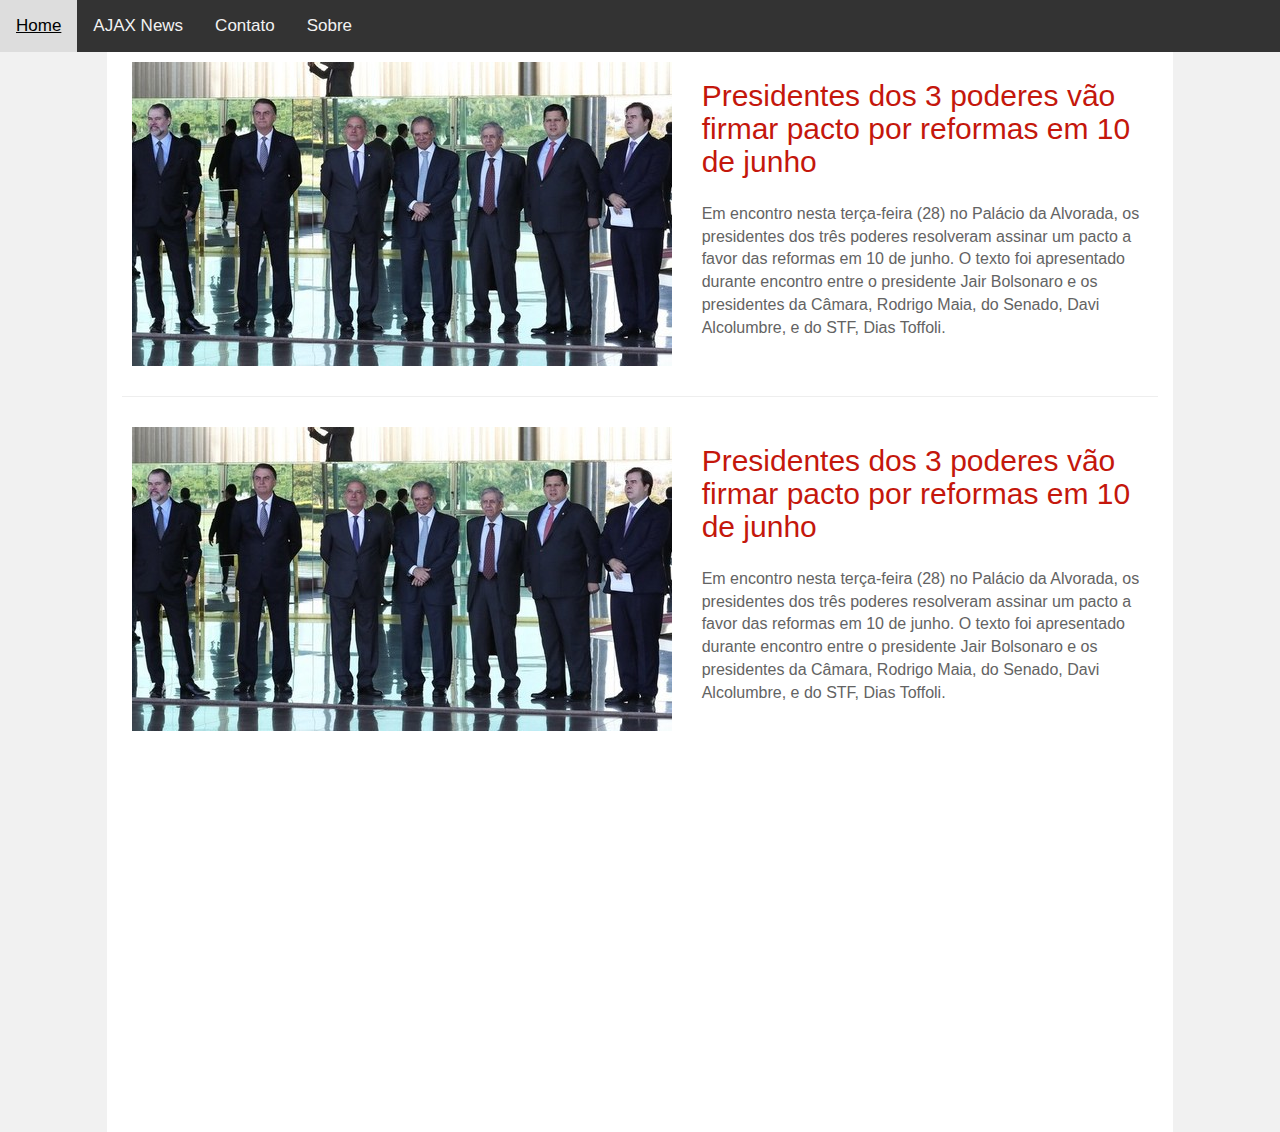
==== index-ajax.html @ e40b906e "start ajax" ====
<!DOCTYPE html>
<html>
<head>
  <link rel="stylesheet" href="style.css">
  <link rel="stylesheet" href="https://cdnjs.cloudflare.com/ajax/libs/font-awesome/4.7.0/css/font-awesome.min.css">
  <meta name="viewport" content="width=device-width, initial-scale=1">
<link rel="stylesheet" href="https://maxcdn.bootstrapcdn.com/bootstrap/3.4.0/css/bootstrap.min.css">
<script src="https://ajax.googleapis.com/ajax/libs/jquery/3.4.0/jquery.min.js"></script>
<script src="https://maxcdn.bootstrapcdn.com/bootstrap/3.4.0/js/bootstrap.min.js"></script>
  <meta charset="utf-8">
  <title>DIW NEWS</title>
</head>

<body>

  <script>
  /* Toggle between adding and removing the "responsive" class to topnav when the user clicks on the icon */
  function autoScale() {
    var x = document.getElementById("myTopnav");
    if (x.className === "topnav") {
      x.className += " responsive";
    } else {
      x.className = "topnav";
    }
  }
  </script>


  <div class="topnav" id="myTopnav">
    <a href="index.html" class="active">Home</a>
    <a href="index-ajax.html">AJAX News</a>
    <a href="#contact">Contato</a>
    <a href="#about">Sobre</a>
    <a href="javascript:void(0);" class="icon" onclick="autoScale()">
      <i class="fa fa-bars"></i>
    </a>
  </div>

  <div class="container-fluid text-center">
  <div class="row content">
    <div class="col-sm-1 sidenav">
    </div>
    <div class="col-sm-10 text-left" id="news-main-block">

      <div class="media">
        <div class="media-left">
          <a href="media.html">
            <img class="media-object" src="imgs/lixo.jpg" alt="...">
          </a>
        </div>
        <div class="media-body">
          <h2 class="media-heading">Presidentes dos 3 poderes vão firmar pacto por reformas em 10 de junho</h2>
          <p class="media-description">Em encontro nesta terça-feira (28) no Palácio da Alvorada, os presidentes dos três poderes resolveram assinar um pacto a favor das reformas em 10 de junho. O texto foi apresentado durante encontro entre o presidente Jair Bolsonaro e os presidentes da Câmara, Rodrigo Maia, do Senado, Davi Alcolumbre, e do STF, Dias Toffoli.</p>
        </div>
      </div>
      <hr>
      <div class="media">
        <div class="media-left">
          <a href="media.html">
            <img class="media-object" src="imgs/lixo.jpg" alt="...">
          </a>
        </div>
        <div class="media-body">
          <h2 class="media-heading">Presidentes dos 3 poderes vão firmar pacto por reformas em 10 de junho</h2>
          <p class="media-description">Em encontro nesta terça-feira (28) no Palácio da Alvorada, os presidentes dos três poderes resolveram assinar um pacto a favor das reformas em 10 de junho. O texto foi apresentado durante encontro entre o presidente Jair Bolsonaro e os presidentes da Câmara, Rodrigo Maia, do Senado, Davi Alcolumbre, e do STF, Dias Toffoli.</p>
        </div>
      </div>

    </div>
    <div class="col-sm-1 sidenav">
    </div>
  </div>
</div>


</body>
</html>

<script src="https://ajax.googleapis.com/ajax/libs/jquery/1.8.3/jquery.min.js"></script>
<script src="ajax.js"></script>
<script>
    listarNoticias();
</script>
---- style.css ----
/* Add a black background color to the top navigation */
.topnav {
background-color: #333;
overflow: hidden;
}

/* Style the links inside the navigation bar */
.topnav a {
float: left;
display: block;
color: #f2f2f2;
text-align: center;
padding: 14px 16px;
text-decoration: none;
font-size: 17px;
}

/* Change the color of links on hover */
.topnav a:hover {
background-color: #ddd;
color: black;
}

/* Add an active class to highlight the current page */
.active {
background-color: #a81c36;
color: white;
}

/* Hide the link that should open and close the topnav on small screens */
.topnav .icon {
display: none;
}



/* Hide the link that should open and close the topnav on small screens */


/*NEW STUFF*/
/* Remove the navbar's default margin-bottom and rounded borders */
.navbar {
  margin-bottom: 0;
  border-radius: 0;
}

/* Set height of the grid so .sidenav can be 100% (adjust as needed) */
.row.content {height: 1080px}

/* Set gray background color and 100% height */
.sidenav {
  padding-top: 20px;
  background-color: #f1f1f1;
  height: 100%;
}


@media (max-width: 750px) {
  .sidenav {
    height: 10px;
  }
}

/*END NEW STUFF*/

/* When the screen is less than 600 pixels wide, hide all links, except for the first one ("Home"). Show the link that contains should open and close the topnav (.icon) */
@media screen and (max-width: 1000px) {
 .topnav a:not(:first-child) {display: none;}
 .topnav a.icon {
   float: right;
   display: block;
 }
}

/* The "responsive" class is added to the topnav with JavaScript when the user clicks on the icon. This class makes the topnav look good on small screens (display the links vertically instead of horizontally) */
@media screen and (max-width: 1000px) {
 .topnav.responsive {position: relative;}
 .topnav.responsive a.icon {
   position: absolute;
   right: 0;
   top: 0;
 }
 .topnav.responsive a {
   float: none;
   display: block;
   text-align: left;
 }
}


@media (max-width: 1000px){
  .media {
    display: grid;
  }
}

@media (max-width: 1000px) {
  .media-body {
    width: 100% !important;
  }
}


.media-object{
  margin: 100%;
  padding: 10px;
  margin: auto;
}

.media-body{
  vertical-align: middle !important;
}
.media-heading{
  font: opensans, opensans-bastian, Arial, sans-serif;
  word-wrap: break-word;
  color: rgb(196, 23, 12);
  padding: 10px;
}

.media-description{
  padding: 10px;
  font: opensans, opensans-bastian, Arial, sans-serif;
  font-size: 16px;
  color: #636363;
}



.single-news-title{
  color: #a81c36;
  padding: 10px;
  align-items: center;
}

.main-picture{
  width: 50%;
}



.main-text{
  font-size: 22px;
  padding: 5% 5%;
  text-align: justify;
  text-justify: inter-word;
}


@media (max-width: 1000px) {
  .main-picture {
    width: 80%;
  }
  .main-text{
    font-size: 16px;
  }
  .single-news-title{
    font-size: 20px;
  }
}
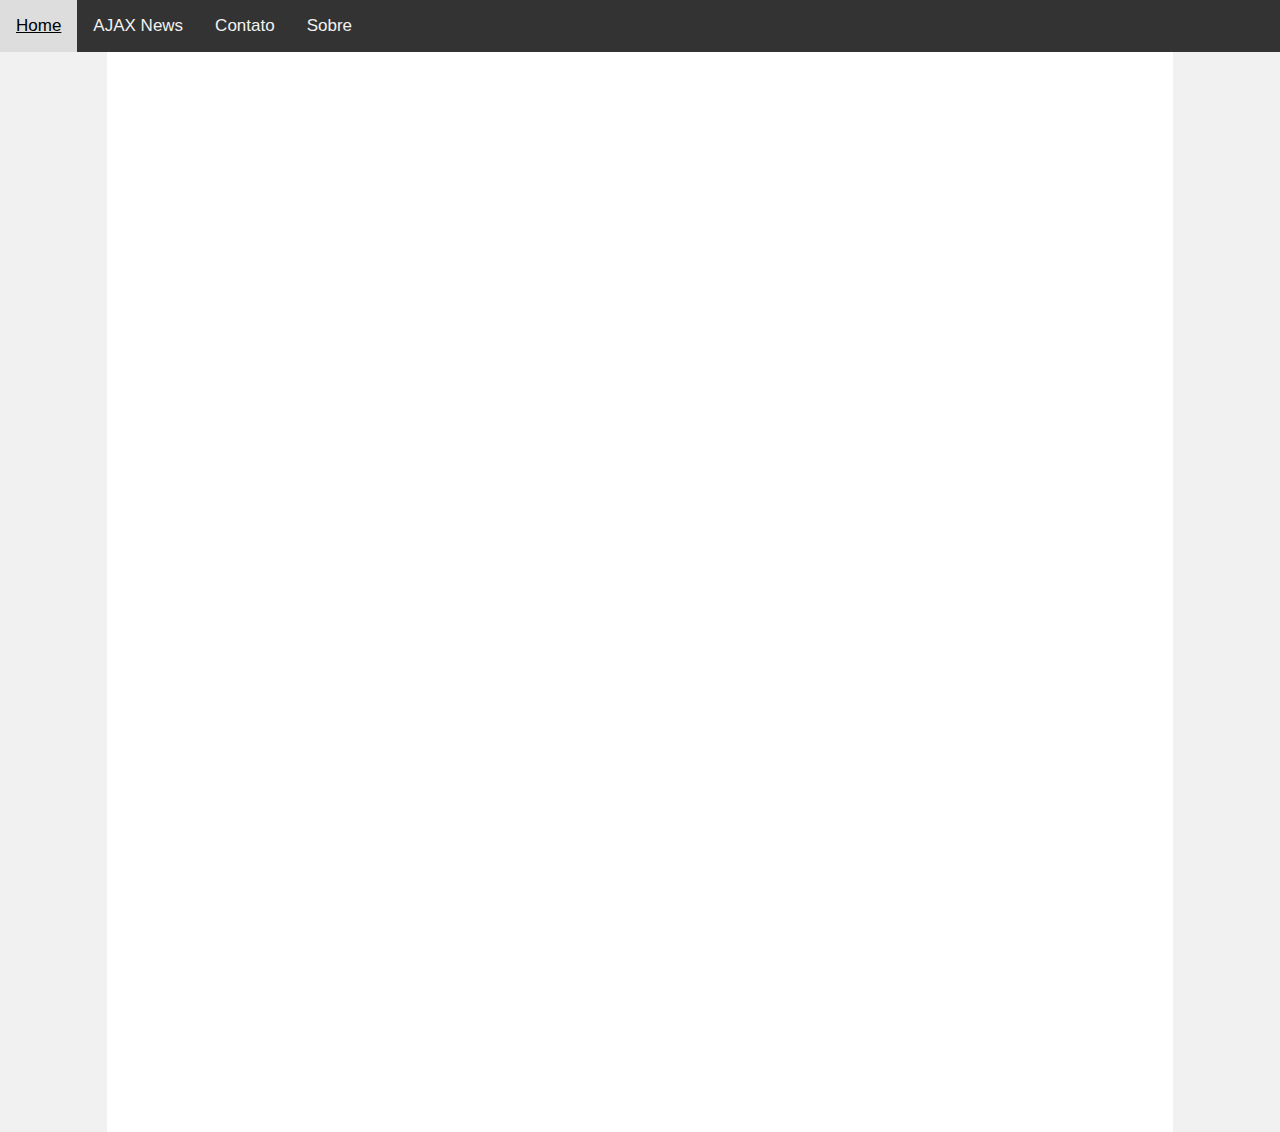
==== commit 92f26ffe: "fix index responsive" ====
--- a/index-ajax.html
+++ b/index-ajax.html
@@ -40,32 +40,7 @@
   <div class="row content">
     <div class="col-sm-1 sidenav">
     </div>
-    <div class="col-sm-10 text-left" id="news-main-block">
-
-      <div class="media">
-        <div class="media-left">
-          <a href="media.html">
-            <img class="media-object" src="imgs/lixo.jpg" alt="...">
-          </a>
-        </div>
-        <div class="media-body">
-          <h2 class="media-heading">Presidentes dos 3 poderes vão firmar pacto por reformas em 10 de junho</h2>
-          <p class="media-description">Em encontro nesta terça-feira (28) no Palácio da Alvorada, os presidentes dos três poderes resolveram assinar um pacto a favor das reformas em 10 de junho. O texto foi apresentado durante encontro entre o presidente Jair Bolsonaro e os presidentes da Câmara, Rodrigo Maia, do Senado, Davi Alcolumbre, e do STF, Dias Toffoli.</p>
-        </div>
-      </div>
-      <hr>
-      <div class="media">
-        <div class="media-left">
-          <a href="media.html">
-            <img class="media-object" src="imgs/lixo.jpg" alt="...">
-          </a>
-        </div>
-        <div class="media-body">
-          <h2 class="media-heading">Presidentes dos 3 poderes vão firmar pacto por reformas em 10 de junho</h2>
-          <p class="media-description">Em encontro nesta terça-feira (28) no Palácio da Alvorada, os presidentes dos três poderes resolveram assinar um pacto a favor das reformas em 10 de junho. O texto foi apresentado durante encontro entre o presidente Jair Bolsonaro e os presidentes da Câmara, Rodrigo Maia, do Senado, Davi Alcolumbre, e do STF, Dias Toffoli.</p>
-        </div>
-      </div>
-
+    <div class="col-sm-10 text-left" id="news-main-block-ajax">
     </div>
     <div class="col-sm-1 sidenav">
     </div>
--- a/style.css
+++ b/style.css
@@ -157,3 +157,17 @@
     font-size: 20px;
   }
 }
+
+
+.fixed-size-image{
+  width: 560px;
+  height: 320px;
+}
+
+@media (max-width: 1000px) {
+  .fixed-size-image {
+    width: 80%;
+    height: auto;
+  }
+
+}
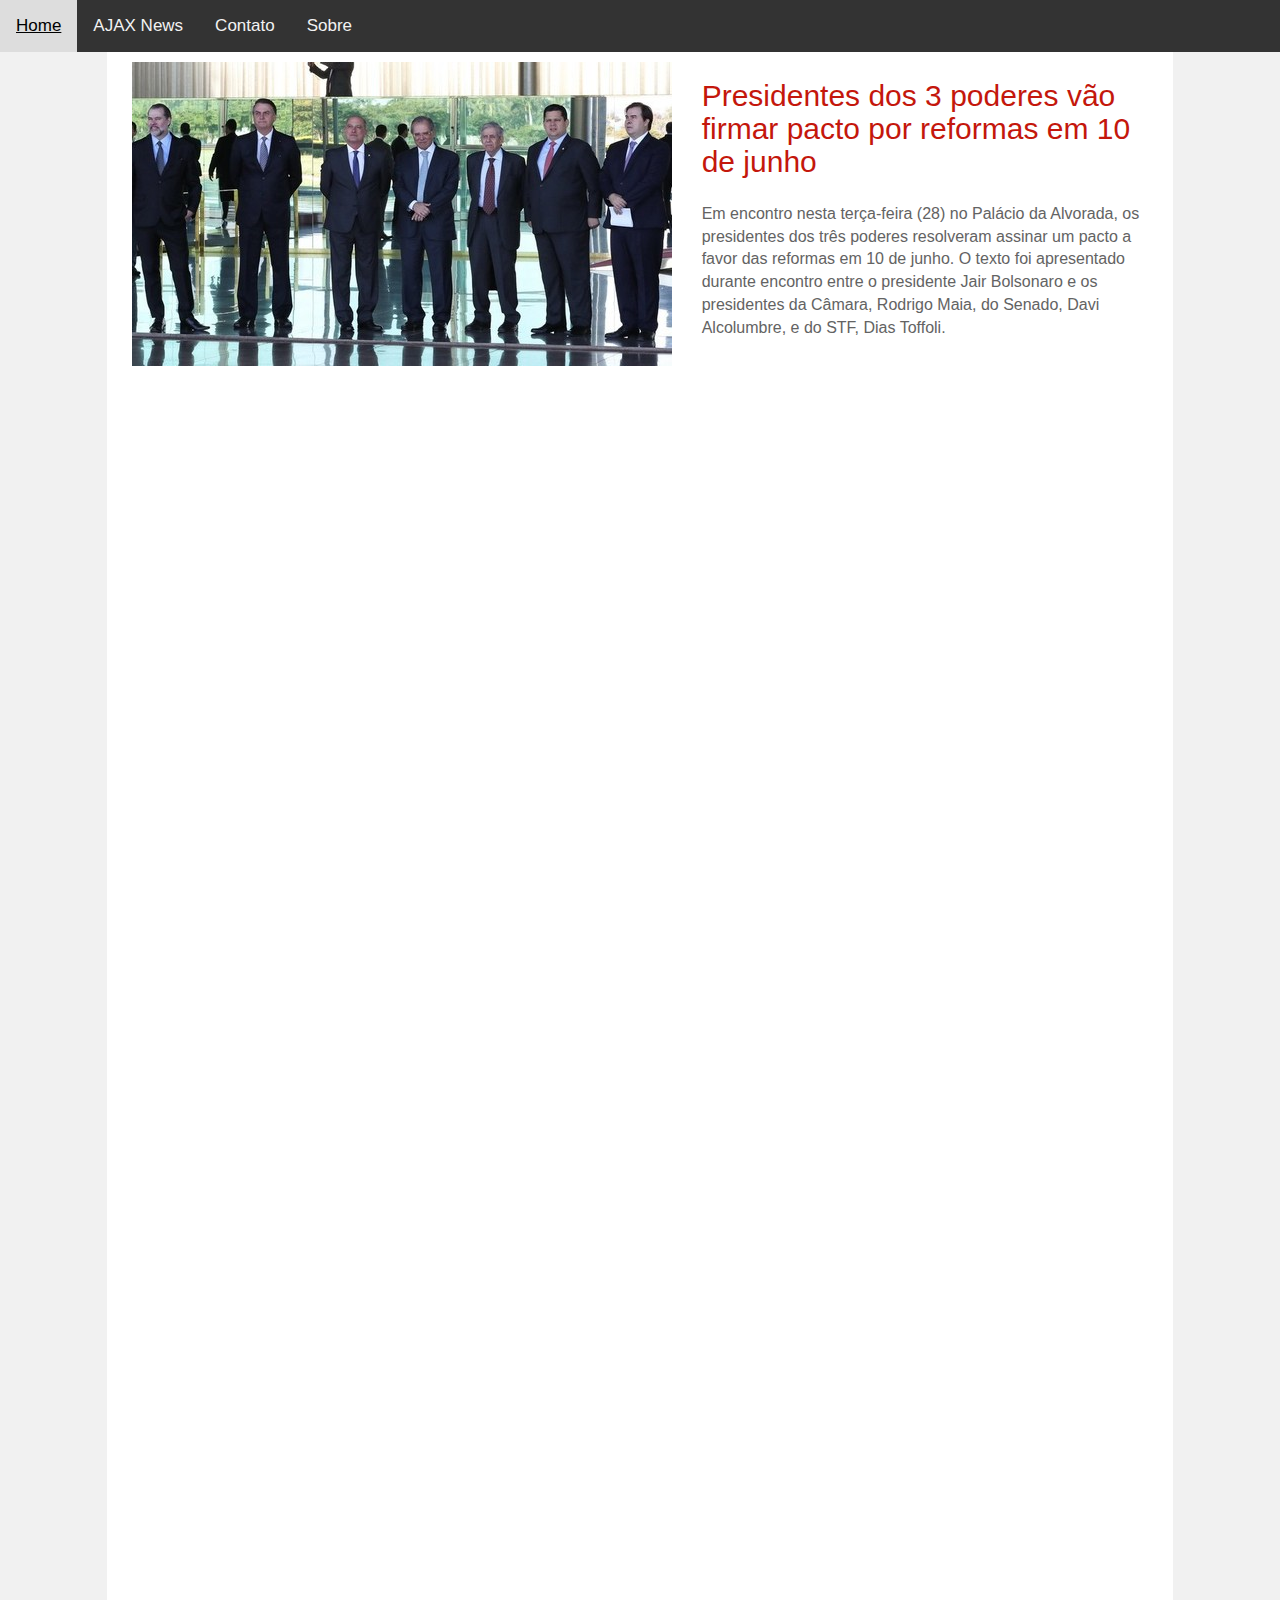
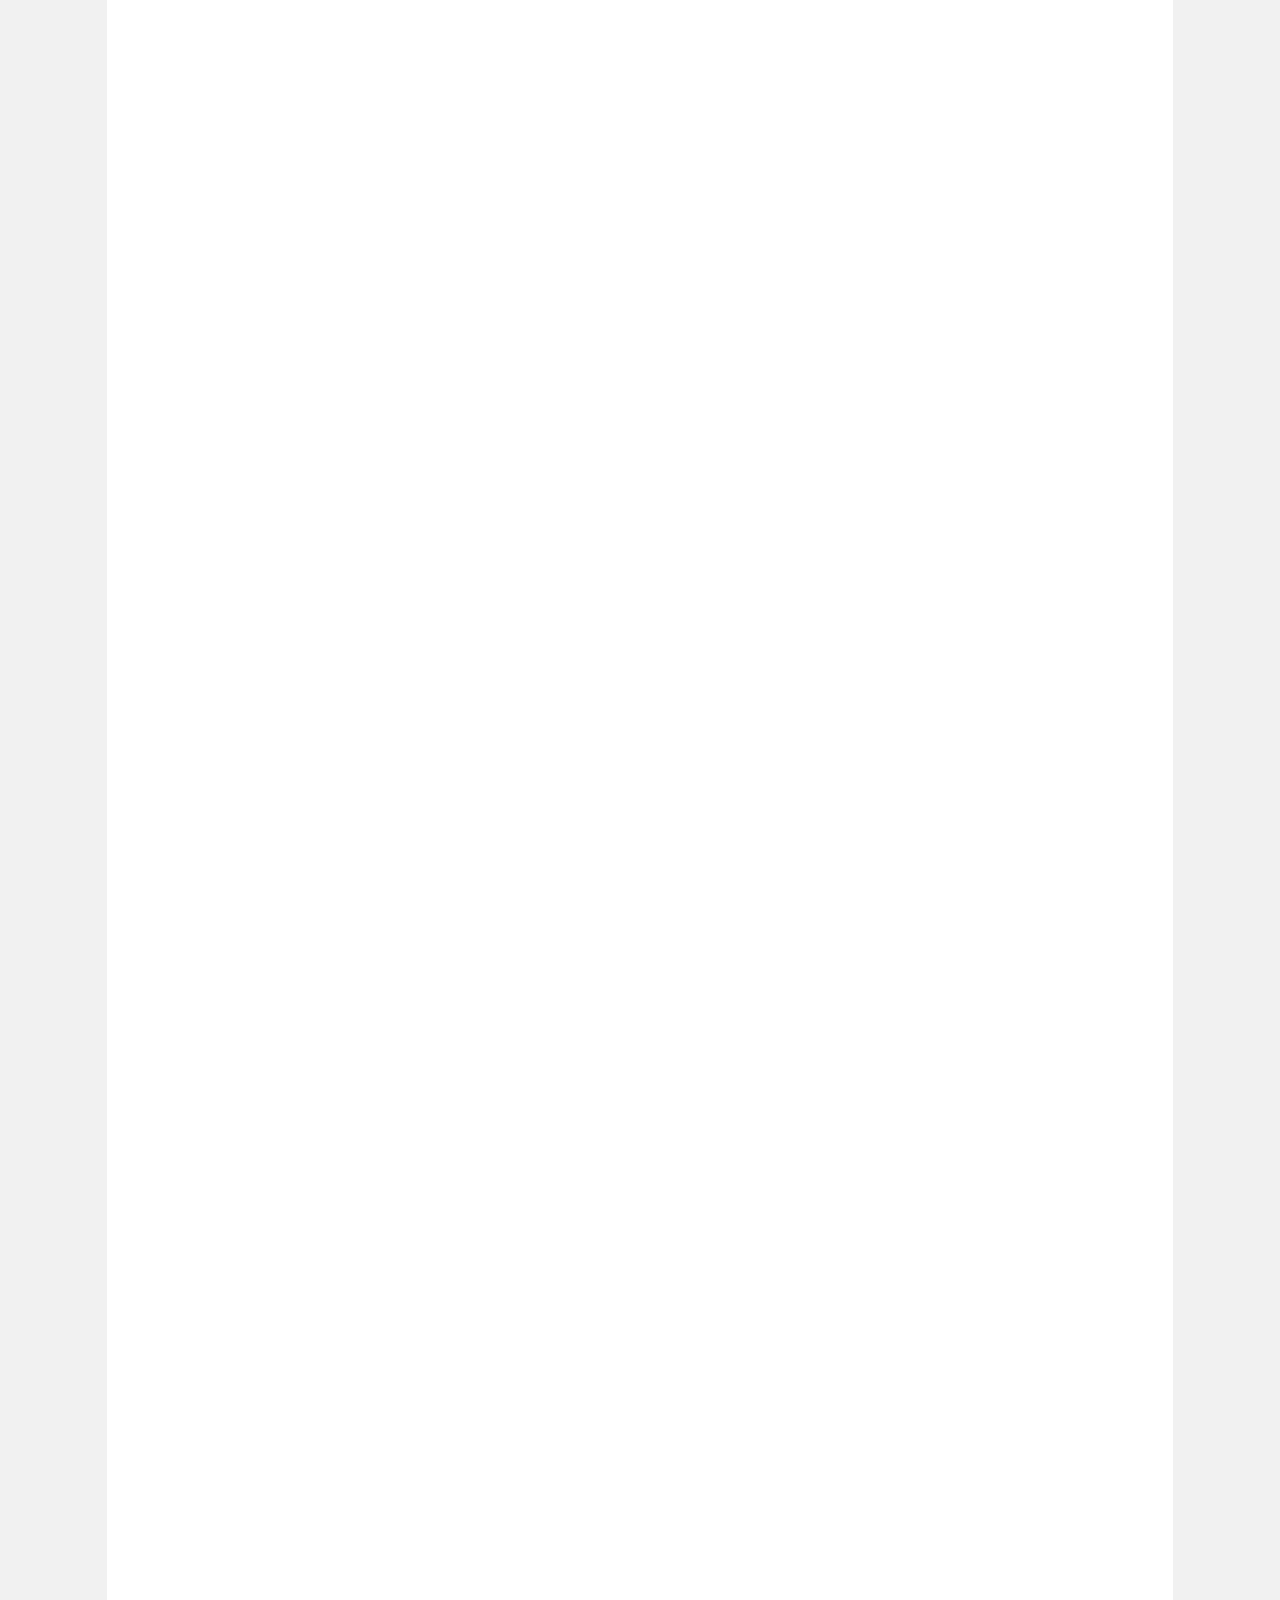
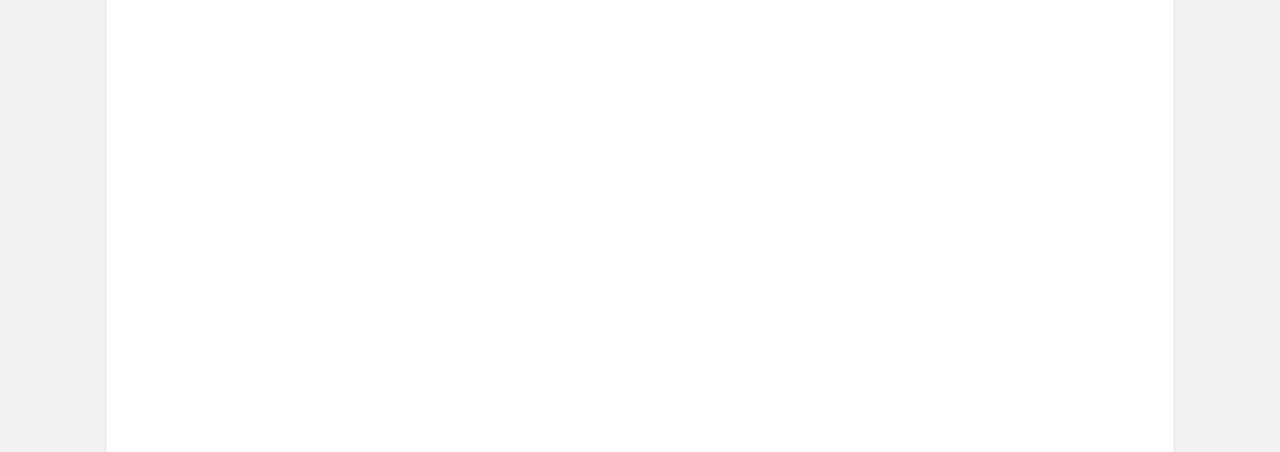
==== commit 7f192859: "finished ajax news page" ====
--- a/index-ajax.html
+++ b/index-ajax.html
@@ -3,10 +3,12 @@
 <head>
   <link rel="stylesheet" href="style.css">
   <link rel="stylesheet" href="https://cdnjs.cloudflare.com/ajax/libs/font-awesome/4.7.0/css/font-awesome.min.css">
+  <link rel="stylesheet" href="https://maxcdn.bootstrapcdn.com/bootstrap/3.4.0/css/bootstrap.min.css">
+  <script src="https://ajax.googleapis.com/ajax/libs/jquery/3.4.0/jquery.min.js"></script>
+  <script src="https://maxcdn.bootstrapcdn.com/bootstrap/3.4.0/js/bootstrap.min.js"></script>
+  <script src="https://ajax.googleapis.com/ajax/libs/jquery/1.8.3/jquery.min.js"></script>
+  <script src="ajax.js"></script>
   <meta name="viewport" content="width=device-width, initial-scale=1">
-<link rel="stylesheet" href="https://maxcdn.bootstrapcdn.com/bootstrap/3.4.0/css/bootstrap.min.css">
-<script src="https://ajax.googleapis.com/ajax/libs/jquery/3.4.0/jquery.min.js"></script>
-<script src="https://maxcdn.bootstrapcdn.com/bootstrap/3.4.0/js/bootstrap.min.js"></script>
   <meta charset="utf-8">
   <title>DIW NEWS</title>
 </head>
@@ -37,22 +39,31 @@
   </div>
 
   <div class="container-fluid text-center">
-  <div class="row content">
+  <div class="row content" style="height: 3600px">
     <div class="col-sm-1 sidenav">
     </div>
     <div class="col-sm-10 text-left" id="news-main-block-ajax">
+        <div class="media">
+          <div class="media-left">
+            <a href="media.html">
+              <img class="media-object" src="imgs/lixo.jpg" alt="...">
+            </a>
+          </div>
+          <div class="media-body">
+            <h2 class="media-heading">Presidentes dos 3 poderes vão firmar pacto por reformas em 10 de junho</h2>
+            <p class="media-description">Em encontro nesta terça-feira (28) no Palácio da Alvorada, os presidentes dos três poderes resolveram assinar um pacto a favor das reformas em 10 de junho. O texto foi apresentado durante encontro entre o presidente Jair Bolsonaro e os presidentes da Câmara, Rodrigo Maia, do Senado, Davi Alcolumbre, e do STF, Dias Toffoli.</p>
+          </div>
+        </div>
     </div>
     <div class="col-sm-1 sidenav">
     </div>
   </div>
 </div>
 
+<script>
+    getNoticias();
+    listarNoticiasAjax();
+</script>
 
 </body>
 </html>
-
-<script src="https://ajax.googleapis.com/ajax/libs/jquery/1.8.3/jquery.min.js"></script>
-<script src="ajax.js"></script>
-<script>
-    listarNoticias();
-</script>
--- a/style.css
+++ b/style.css
@@ -46,6 +46,7 @@
 
 /* Set height of the grid so .sidenav can be 100% (adjust as needed) */
 .row.content {height: 1080px}
+.diferentao {height: 3600px}
 
 /* Set gray background color and 100% height */
 .sidenav {
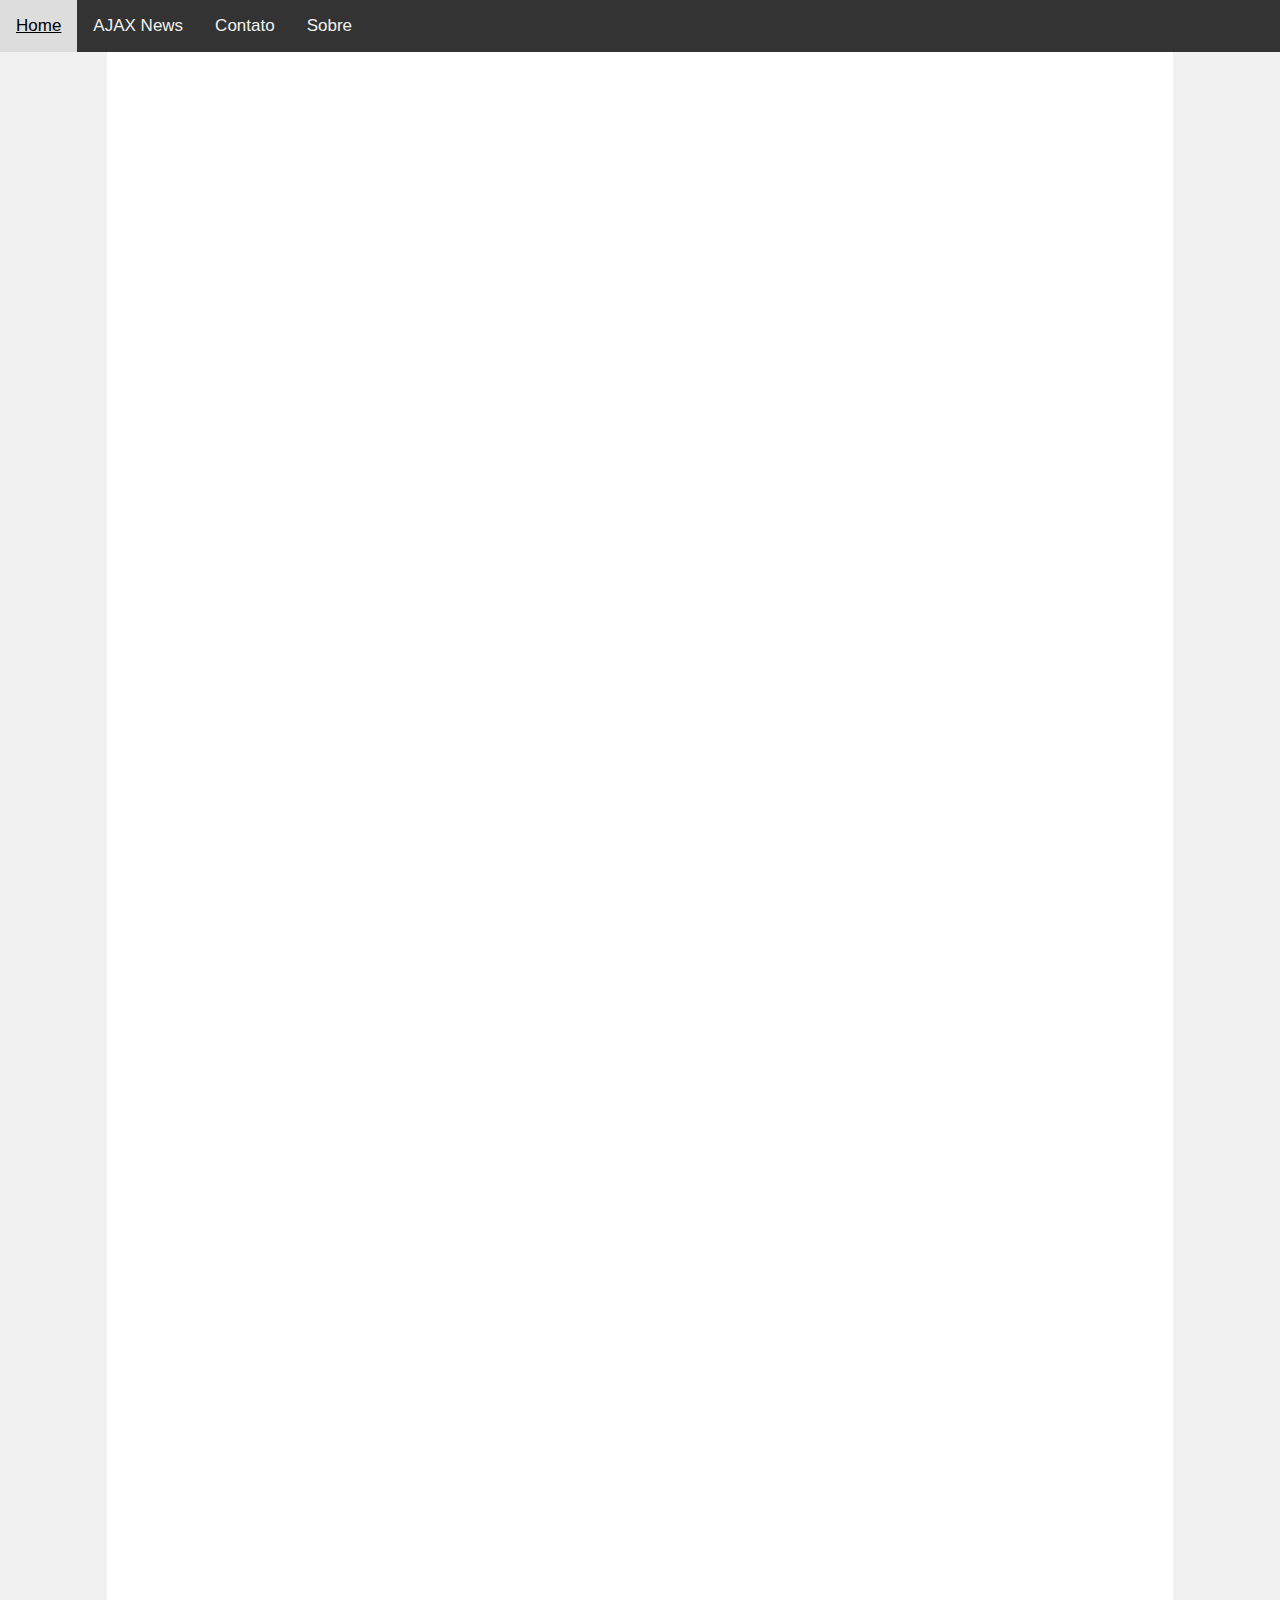
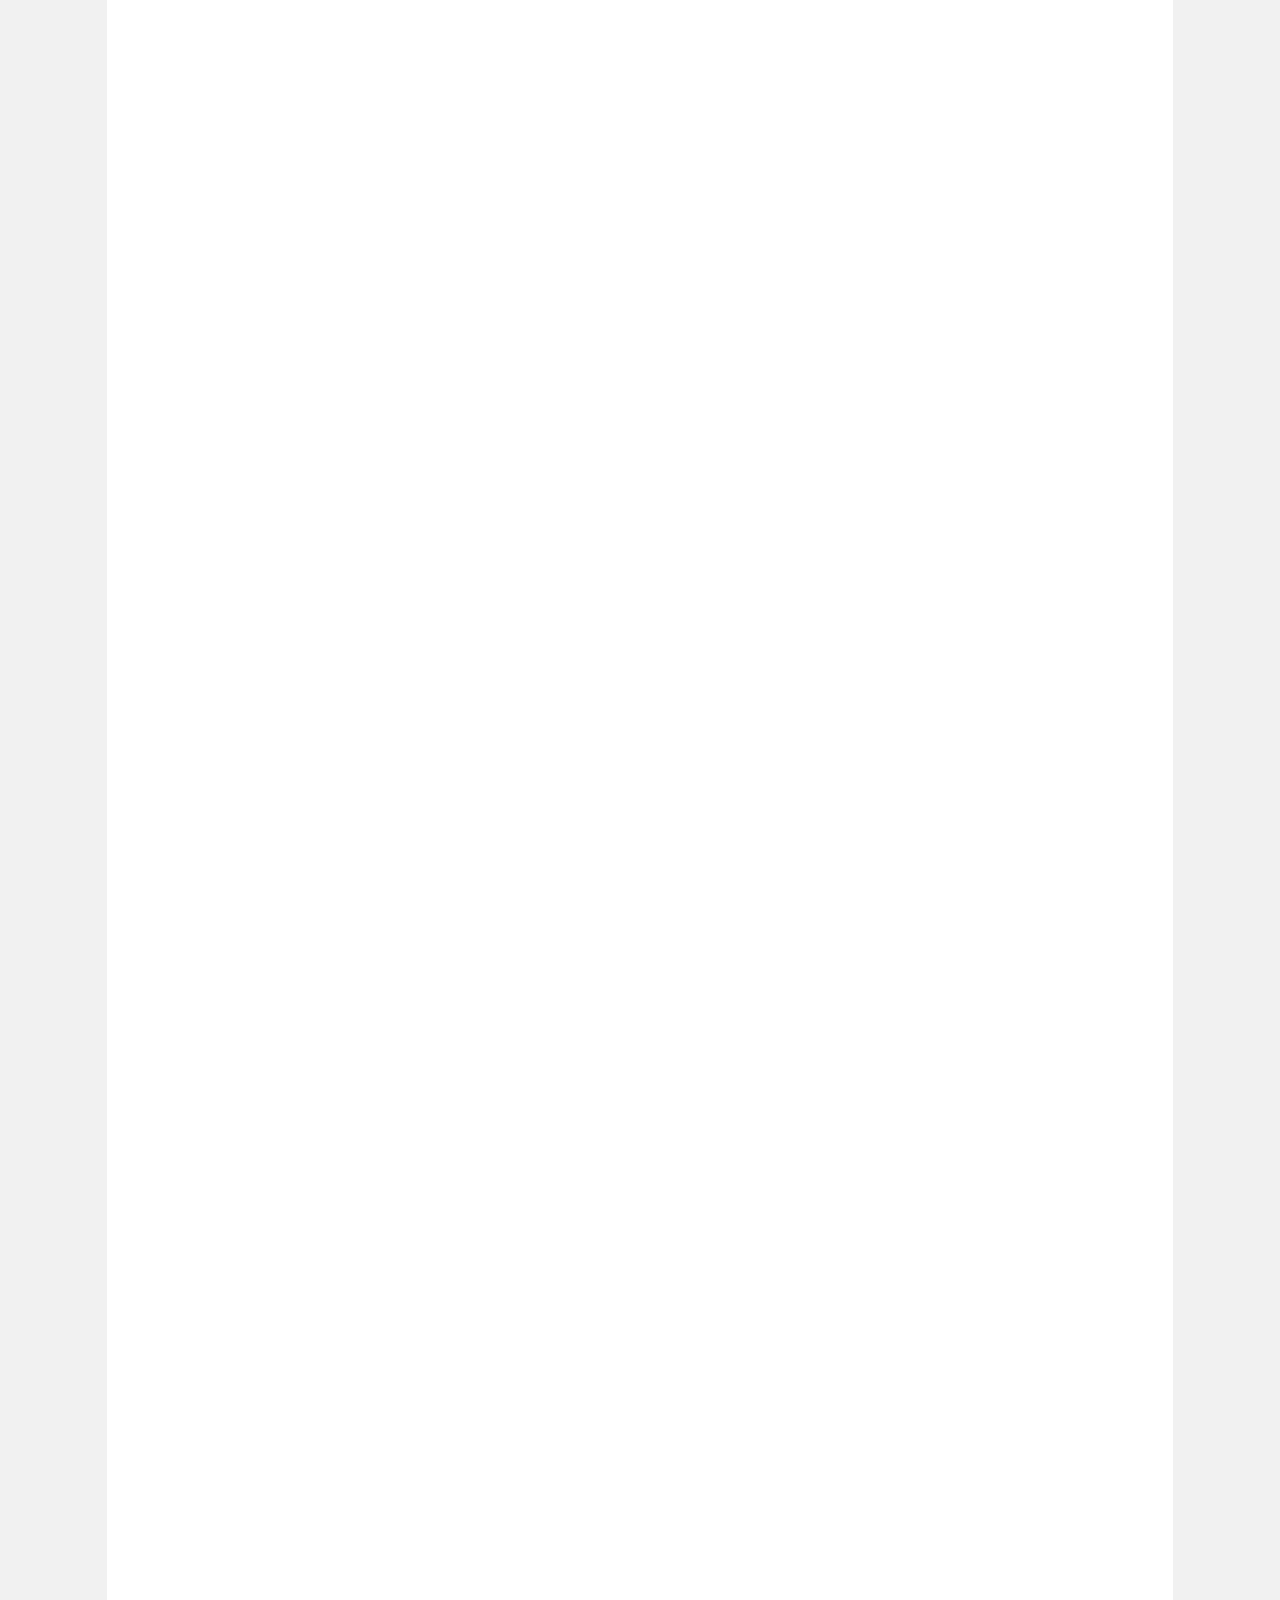
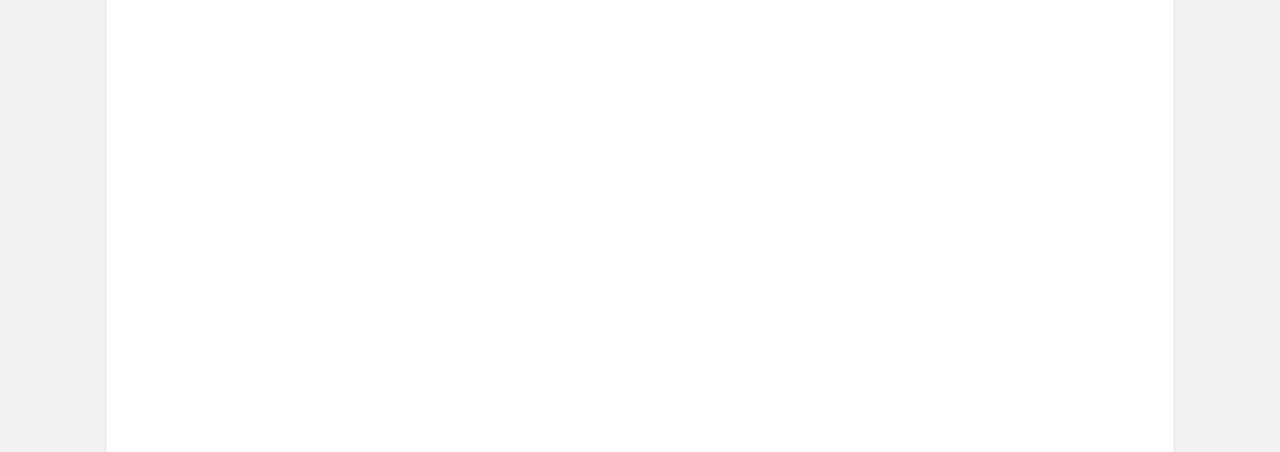
==== commit c206d745: "fix a porra toda" ====
--- a/index-ajax.html
+++ b/index-ajax.html
@@ -43,17 +43,6 @@
     <div class="col-sm-1 sidenav">
     </div>
     <div class="col-sm-10 text-left" id="news-main-block-ajax">
-        <div class="media">
-          <div class="media-left">
-            <a href="media.html">
-              <img class="media-object" src="imgs/lixo.jpg" alt="...">
-            </a>
-          </div>
-          <div class="media-body">
-            <h2 class="media-heading">Presidentes dos 3 poderes vão firmar pacto por reformas em 10 de junho</h2>
-            <p class="media-description">Em encontro nesta terça-feira (28) no Palácio da Alvorada, os presidentes dos três poderes resolveram assinar um pacto a favor das reformas em 10 de junho. O texto foi apresentado durante encontro entre o presidente Jair Bolsonaro e os presidentes da Câmara, Rodrigo Maia, do Senado, Davi Alcolumbre, e do STF, Dias Toffoli.</p>
-          </div>
-        </div>
     </div>
     <div class="col-sm-1 sidenav">
     </div>
@@ -62,7 +51,7 @@
 
 <script>
     getNoticias();
-    listarNoticiasAjax();
+
 </script>
 
 </body>
